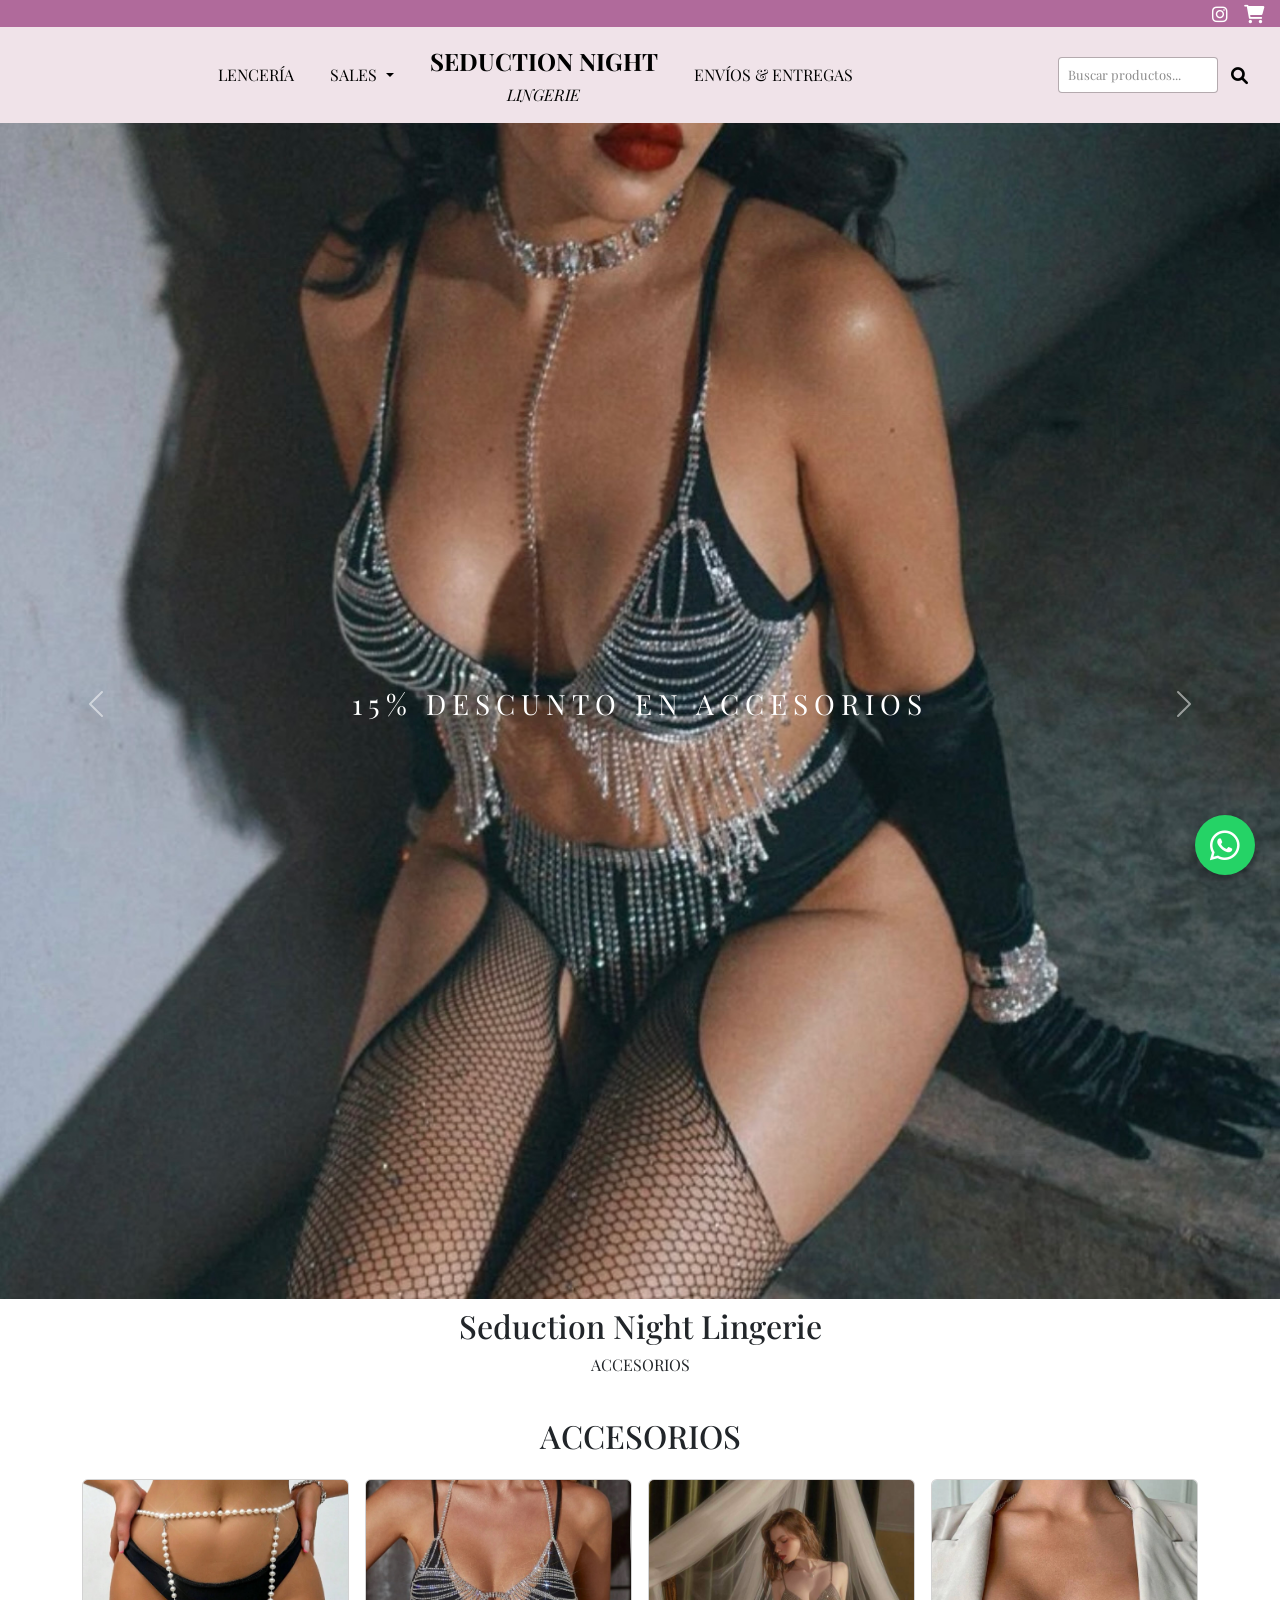
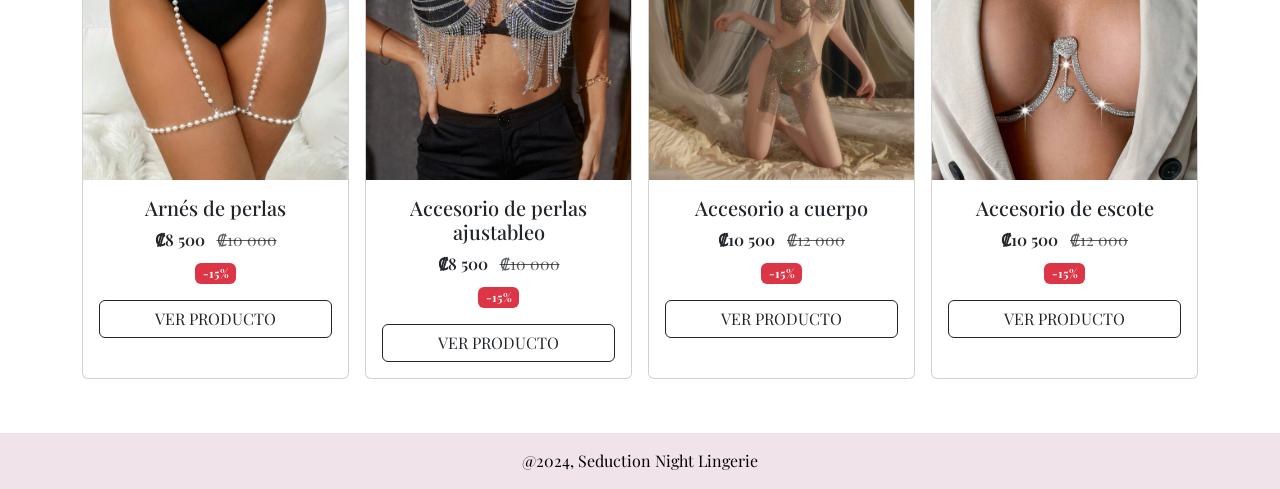
==== accesories.html @ 4174f41f "Agrega imanges de accesorios" ====
<!DOCTYPE html>
<html lang="es">

<head>
    <meta charset="UTF-8">
    <meta name="viewport" content="width=device-width, initial-scale=1.0">

    <title>Accesorios | Seduction Night Lingerie</title>

    <!-- Bootstrap -->
    <link
        href="https://cdn.jsdelivr.net/npm/bootstrap@5.3.3/dist/css/bootstrap.min.css"
        rel="stylesheet"
    >

    <!-- Estilos generales -->
    <link href="Styles.css" rel="stylesheet">

    <!-- Google Fonts -->
    <link rel="preconnect" href="https://fonts.googleapis.com">
    <link rel="preconnect" href="https://fonts.gstatic.com" crossorigin>

    <link
        href="https://fonts.googleapis.com/css2?family=Playfair+Display:wght@400;700&display=swap"
        rel="stylesheet"
    >

    <!-- Font Awesome -->
    <link
        rel="stylesheet"
        href="https://cdnjs.cloudflare.com/ajax/libs/font-awesome/6.0.0-beta3/css/all.min.css"
    >
</head>


<body>

    <!-- ========================= -->
    <!-- TOP BAR -->
    <!-- ========================= -->

    <nav id="navmenu1" class="navbar p-0">

        <div class="container-fluid topbar d-flex justify-content-end align-items-center gap-3">

            <a
                class="social-link"
                href="https://www.facebook.com/"
                target="_blank"
                aria-label="Facebook"
            >
                <i class="fa-brands fa-square-facebook"></i>
            </a>


            <a
                class="social-link"
                href="https://www.instagram.com/seduction.night_lingerie?igsh=MTVjN2VvdGZmMTN3cQ=="
                target="_blank"
                aria-label="Instagram"
            >
                <i class="fa-brands fa-instagram"></i>
            </a>


            <a
                class="social-link"
                href="cart.html"
                aria-label="Carrito"
            >
                <i class="fa-solid fa-cart-shopping"></i>
            </a>

        </div>

    </nav>


    <!-- ========================= -->
    <!-- MAIN NAVIGATION -->
    <!-- ========================= -->

    <nav id="navmenu" class="navbar navbar-expand-lg">

        <div class="container-fluid">

            <a class="navbar-brand" href="index.html"></a>


            <button
                class="navbar-toggler"
                type="button"
                data-bs-toggle="collapse"
                data-bs-target="#navbarNav"
                aria-controls="navbarNav"
                aria-expanded="false"
                aria-label="Toggle navigation"
            >
                <span class="navbar-toggler-icon"></span>
            </button>


            <div class="collapse navbar-collapse" id="navbarNav">

                <ul class="navbar-nav mx-auto">

                    <li class="nav-item">
                        <a
                            class="nav-link"
                            href="lingerie.html"
                        >
                            LENCERÍA
                        </a>
                    </li>


                    <li class="nav-item dropdown">

                        <a
                            class="nav-link dropdown-toggle"
                            href="#"
                            id="navbarDropdown"
                            role="button"
                            data-bs-toggle="dropdown"
                            aria-expanded="false"
                        >
                            SALES
                        </a>


                        <ul class="dropdown-menu">

                            <li>
                                <a
                                    class="dropdown-item"
                                    href="accesories.html"
                                >
                                    ACCESORIES
                                </a>
                            </li>

                            <li>
                                <a
                                    class="dropdown-item"
                                    href="panties.html"
                                >
                                    PANTIES
                                </a>
                            </li>

                            <li>
                                <a
                                    class="dropdown-item"
                                    href="babydolls.html"
                                >
                                    BABYDOLLS
                                </a>
                            </li>

                        </ul>

                    </li>


                    <li class="nav-item">

                        <a
                            class="nav-link text-center d-flex flex-column align-items-center"
                            href="index.html"
                        >

                            <div class="fs-4">
                                <strong>SEDUCTION NIGHT</strong>
                            </div>

                            <div class="fs-6 mt-1">
                                <em>LINGERIE</em>
                            </div>

                        </a>

                    </li>


                    <li class="nav-item">
                        <a
                            class="nav-link"
                            href="Envios&Entregas.html"
                        >
                            ENVÍOS & ENTREGAS
                        </a>
                    </li>

                </ul>


                <!-- ========================= -->
                <!-- BUSCADOR -->
                <!-- ========================= -->

                <div class="search-wrapper">

                    <form
                        class="search-form"
                        id="searchForm"
                    >

                        <input
                            type="text"
                            id="searchInput"
                            class="form-control search-input"
                            placeholder="Buscar productos..."
                        >

                        <button
                            type="submit"
                            class="search-button"
                        >
                            <i class="fa-solid fa-magnifying-glass"></i>
                        </button>

                    </form>


                    <div
                        id="searchResults"
                        class="search-results"
                    ></div>

                </div>

            </div>

        </div>

    </nav>
    <!-- ================================================= -->
<!-- CARRUSEL ACCESORIOS -->
<!-- Banner primero / Grid cuadrado después -->
<!-- ================================================= -->

<div
    id="carouselAccesorios"
    class="carousel slide"
    data-bs-ride="carousel"
    data-bs-interval="4000"
>

    <div class="carousel-inner">


        <!-- ================================= -->
        <!-- SLIDE 1 - FOTO TIPO BANNER -->
        <!-- ================================= -->

        <div class="carousel-item active">

            <div class="banner-wrapper">

                <img
                    src="img/Accesorios/IMG_2028.jpg"
                    class="d-block w-100 accesorios-banner"
                    alt="Accesorios Seduction Night"
                >
                <!-- DESCUENTO EN EL BANNER-->
                 <div class="banner-discount">
                    15% DESCUNTO EN ACCESORIOS
                 </div>
            </div>
        </div>  
        <!-- ================================= -->
        <!-- SLIDE 2 - FOTOS CUADRADAS -->
        <!-- ================================= -->

        <div class="carousel-item">

            <div class="container py-3">

                <div class="row g-3 justify-content-center">


                    <!-- FOTO 1 -->

                    <div class="col-6 col-md-3">

                        <img
                            src="img/Lingerie/IMG_1544.jpg"
                            class="w-100 accesorios-square"
                            alt="Accesorio Seduction Night"
                        >

                    </div>


                    <!-- FOTO 2 -->

                    <div class="col-6 col-md-3">

                        <img
                            src="img/Lingerie/IMG_1515.jpg"
                            class="w-100 accesorios-square"
                            alt="Accesorio Seduction Night"
                        >

                    </div>


                    <!-- FOTO 3 -->

                    <div class="col-6 col-md-3">

                        <img
                            src="img/Lingerie/IMG_1528.jpg"
                            class="w-100 accesorios-square"
                            alt="Accesorio Seduction Night"
                        >

                    </div>
                    <!-- FOTO 4 -->

                    <div class="col-6 col-md-3">

                        <img
                            src="img/Lingerie/IMG_1527.jpg"
                            class="w-100 accesorios-square"
                            alt="Accesorio Seduction Night"
                        >

                    </div>


                </div>

            </div>

        </div>


    </div>


    <!-- FLECHA IZQUIERDA -->

    <button
        class="carousel-control-prev"
        type="button"
        data-bs-target="#carouselAccesorios"
        data-bs-slide="prev"
    >

        <span
            class="carousel-control-prev-icon"
            aria-hidden="true"
        ></span>

        <span class="visually-hidden">
            Anterior
        </span>

    </button>


    <!-- FLECHA DERECHA -->

    <button
        class="carousel-control-next"
        type="button"
        data-bs-target="#carouselAccesorios"
        data-bs-slide="next"
    >

        <span
            class="carousel-control-next-icon"
            aria-hidden="true"
        ></span>

        <span class="visually-hidden">
            Siguiente
        </span>

    </button>


</div>

    <!-- ========================= -->
    <!-- CONTENIDO -->
    <!-- ========================= -->

    <main class="container my-2">

        <div class="row">

            <div class="col-md-12 d-flex align-items-center justify-content-center">

                <div class="text-center">

                    <h2>
                        Seduction Night Lingerie
                    </h2>

                    <p>
                        ACCESORIOS
                    </p>

                </div>

            </div>
<section class="container my-4">

    <div class="text-center mb-4">
        <h2>ACCESORIOS</h2>
    </div>

    <div
        id="accessoriesGrid"
        class="row row-cols-2 row-cols-md-4 g-3">
    </div>

</section>
        </div>

    </main>


    <!-- ========================= -->
    <!-- FOOTER -->
    <!-- ========================= -->

    <footer class="text-center py-3">

        <div class="container">

            <div class="row">

                <div class="col-md-12">

                    <p class="mb-0">
                        @2024, Seduction Night Lingerie
                    </p>

                </div>

            </div>

        </div>

    </footer>


    <!-- ========================= -->
    <!-- SCRIPTS -->
    <!-- ========================= -->

    <!-- Bootstrap -->
    <script
        src="https://cdn.jsdelivr.net/npm/bootstrap@5.3.3/dist/js/bootstrap.bundle.min.js">
    </script>

    <!-- Buscador -->
    <script src="js/search.js"></script>
    <script src="js/accessories.js"></script>

    <!-- BOTÓN FLOTANTE DE WHATSAPP -->
     <a 
     href="https://wa.me/50672714390?text=Hola%2C%20quiero%20informaci%C3%B3n%20sobre%20los%20productos%20de%20Seduction%20Night"
     class="whatsapp-float"
     target="_blank"
     aria-label="Chatear por WhatsApp"
     >
        <i class="fa-brands fa-whatsapp"></i>
     </a>

</body>
</html>
---- Styles.css ----
/* =====================================================
   RESET
===================================================== */

* {
    margin: 0;
    padding: 0;
    box-sizing: border-box;
    font-family: "Playfair Display", serif;
}


/* =====================================================
   VARIABLES
===================================================== */

:root {
    --topbar-h: 27px;
    --mainnav-h: 82px;
    --nav-gap: 0px;

    --topbar-color: rgb(176, 106, 155);
    --navbar-color: rgb(240, 227, 233);
}


/* =====================================================
   BODY
===================================================== */

body {
    margin: 0;

    /* deja espacio para las dos barras fijas */
    padding-top: calc(
        var(--topbar-h) +
        var(--nav-gap) +
        var(--mainnav-h)
    );

    overflow-x: hidden;
}


/* =====================================================
   TOP BAR
===================================================== */

#navmenu1 {
    background-color: var(--topbar-color);

    position: fixed;
    top: 0;
    left: 0;

    width: 100%;
    height: var(--topbar-h);

    z-index: 5000;

    display: flex;
    align-items: center;
}


#navmenu1 .topbar {
    height: 100%;

    padding-left: 16px;
    padding-right: 16px;
}


#navmenu1 .social-link {
    color: white;

    font-size: 18px;
    line-height: 1;

    display: inline-flex;
    align-items: center;

    text-decoration: none;
}


/* =====================================================
   NAVBAR PRINCIPAL
===================================================== */

#navmenu {
    background-color: var(--navbar-color);

    position: fixed;

    top: var(--topbar-h);
    left: 0;

    width: 100%;
    min-height: var(--mainnav-h);

    z-index: 4000;

    padding: 6px 0;
}


#navmenu .container-fluid {
    min-height: var(--mainnav-h);

    display: flex;
    align-items: center;

    position: relative;
}


/* =====================================================
   NAVBAR LINKS
===================================================== */

#navmenu .navbar-collapse {
    background-color: var(--navbar-color);
}


#navmenu .navbar-nav {
    display: flex;
    align-items: center;

    gap: 20px;

    margin: 0 auto;
    padding: 0;
}


#navmenu .nav-link {
    color: black !important;

    padding: 10px 8px;

    white-space: nowrap;
}


#navmenu .nav-link:hover {
    opacity: 0.65;
}


/* =====================================================
   HAMBURGER
===================================================== */

#navmenu .navbar-toggler {
    margin-left: auto;
}


/* =====================================================
   BUSCADOR
===================================================== */

.search-wrapper {
    position: relative;

    width: 210px;
    min-width: 210px;

    margin-left: 15px;
}


.search-form {
    position: static;

    display: flex;
    align-items: center;

    gap: 6px;

    width: 100%;
}


.search-input {
    width: 160px;

    padding: 7px 9px;

    border: 1px solid rgba(0, 0, 0, 0.25);
    border-radius: 4px;

    background-color: white;

    font-size: 13px;
}


.search-input::placeholder {
    color: rgba(0, 0, 0, 0.45);
}


.search-button {
    background: transparent;

    border: none;

    color: black;

    font-size: 17px;

    padding: 5px 7px;

    cursor: pointer;

    display: flex;
    align-items: center;
    justify-content: center;
}


.search-button:hover {
    opacity: 0.6;
}


/* =====================================================
   RESULTADOS DEL BUSCADOR
===================================================== */

.search-results {
    display: none;

    position: absolute;

    top: calc(100% + 8px);
    right: 0;

    width: 290px;
    max-height: 320px;

    overflow-y: auto;

    background-color: white;

    border: 1px solid #ddd;
    border-radius: 6px;

    box-shadow: 0 5px 16px rgba(0, 0, 0, 0.15);

    z-index: 10000;
}


.search-result-item {
    display: flex;
    align-items: center;

    gap: 10px;

    padding: 8px;

    color: #222;

    text-decoration: none;

    border-bottom: 1px solid #eee;
}


.search-result-item:last-child {
    border-bottom: none;
}


.search-result-item:hover {
    background-color: #f8f4f6;
}


/* MUY IMPORTANTE:
   evita que la foto de búsqueda se haga gigante */
.search-result-img {
    display: block;

    width: 45px !important;
    height: 55px !important;

    min-width: 45px;
    max-width: 45px;

    object-fit: cover;

    border-radius: 4px;

    padding: 0;
    margin: 0;
}


.search-result-info {
    display: flex;
    flex-direction: column;

    min-width: 0;

    flex: 1;
}


.search-result-title {
    font-size: 13px;
    font-weight: 600;

    white-space: nowrap;
    overflow: hidden;
    text-overflow: ellipsis;
}


.search-result-price {
    margin-top: 3px;

    font-size: 12px;
}


.search-message {
    margin: 0;

    padding: 12px;

    font-size: 13px;

    text-align: center;
}


/* =====================================================
   CARRUSEL PRINCIPAL
===================================================== */

#carouselinicio {
    width: 100%;
}


#carouselinicio .carousel-item img {
    display: block;

    width: 80%;

    height: 60vh;

    object-fit: cover;

    padding: 0;

    border-radius: 0;
}

/* =====================================================
   CARRUSEL DE ACCESORIOS
//===================================================== */
#carouselaccesorios .carousel-item img {
    display: block;

    width: 80%;

    height: 30vh;

    object-fit: cover;

    padding: 0;

    border-radius: 0;
}


/* =====================================================
   CARRUSELES DE CATEGORÍAS
===================================================== */

#carouselSeduction1 img,
#carouselSeduction2 img,
#carouselSeduction3 img,
#carouselSeduction4 img {
    display: block;

    width: 90%;

    aspect-ratio: 1 / 1;

    object-fit: cover;

    padding: 10px;

    border-radius: 1%;
}


/* =====================================================
   TEXTO SOBRE CARRUSELES
===================================================== */

.text-overlay {
    position: absolute;

    top: 50%;
    left: 50%;

    transform: translate(-50%, -50%);

    color: white;

    font-size: 30px;

    text-decoration: none;

    text-align: center;
}


/* =====================================================
   PÁGINA DE PRODUCTO
===================================================== */

#productRoot {
    display: block;

    width: 100%;

    clear: both;
}


#productRoot .row {
    align-items: flex-start;
}


/* Imagen principal del producto */
#productRoot #mainProductImg {
    display: block;

    width: 100% !important;
    max-width: 450px !important;

    height: auto !important;
    max-height: 540px;

    object-fit: contain !important;

    margin: 0 auto;

    padding: 0;

    border-radius: 0;
}


/* Miniaturas del producto */
#productRoot .product-thumb {
    width: 70px !important;
    height: 70px !important;

    object-fit: cover;

    border-radius: 4px;

    padding: 2px;
}


/* =====================================================
   FOOTER
===================================================== */

footer {
    width: 100%;

    background-color: var(--navbar-color) !important;

    padding: 12px 0;

    text-align: center;

    color: black;

    margin-top: 30px;
}


/* =====================================================
   DESKTOP
===================================================== */

@media (min-width: 992px) {

    #navmenu .navbar-collapse {
        display: flex !important;
        align-items: center;
    }

    #navmenu .navbar-nav {
        flex-direction: row;
    }
}


/* =====================================================
   TABLET / MÓVIL
===================================================== */

@media (max-width: 991.98px) {

    :root {
        --mainnav-h: 65px;
    }


    #navmenu .navbar-collapse {
        position: absolute;

        top: 100%;
        left: 0;
        right: 0;

        padding: 15px;

        background-color: var(--navbar-color);

        box-shadow: 0 6px 18px rgba(0, 0, 0, 0.08);
    }


    #navmenu .navbar-nav {
        flex-direction: column;

        align-items: center;

        gap: 8px;

        width: 100%;
    }


    #navmenu .nav-link {
        text-align: center;
    }


    .search-wrapper {
        width: 180px;
        min-width: 180px;

        margin: 10px auto 0;
    }


    .search-input {
        width: 140px;
    }


    .search-results {
        left: 50%;
        right: auto;

        transform: translateX(-50%);

        width: 270px;
    }


    #carouselinicio .carousel-item img {
        height: 55vh;
    }
}


/* =====================================================
   TELÉFONOS PEQUEÑOS
===================================================== */

@media (max-width: 480px) {

    .search-wrapper {
        width: 160px;
        min-width: 160px;
    }


    .search-input {
        width: 120px;

        font-size: 12px;
    }


    .search-results {
        width: 250px;
    }


    #carouselinicio .carousel-item img {
        height: 45vh;
    }


    .text-overlay {
        font-size: 22px;
    }
}

/* =====================================================
   BOTÓN FLOTANTE WHATSAPP
===================================================== */

.whatsapp-float {
    position: fixed;

    width: 60px;
    height: 60px;

    right: 25px;
    bottom: 25px;

    background-color: #25D366;
    color: white;

    border-radius: 50%;

    display: flex;
    align-items: center;
    justify-content: center;

    font-size: 34px;

    text-decoration: none;

    box-shadow: 0 4px 12px rgba(0, 0, 0, 0.25);

    z-index: 9999;

    transition: transform 0.2s ease;
}

.whatsapp-float:hover {
    color: white;
    transform: scale(1.1);
}

/* =====================================================
   BANNER DE DESCUENTO
===================================================== */
.banner-wrapper {
    position: relative;
    width: 100%;
}

.accessorios-banner {
    width: 100%;
    height: 50%;
    object-fit: cover;
    display: block;
}
.banner-discount {
position: absolute;

top: 50%;
left: 50%;
transform: translate(-50%, -50%);

color: white;

padding: 14px 28px;

font-size: 28px;
font-weight: 300;
letter-spacing: 6px;

z-index: 9;
}
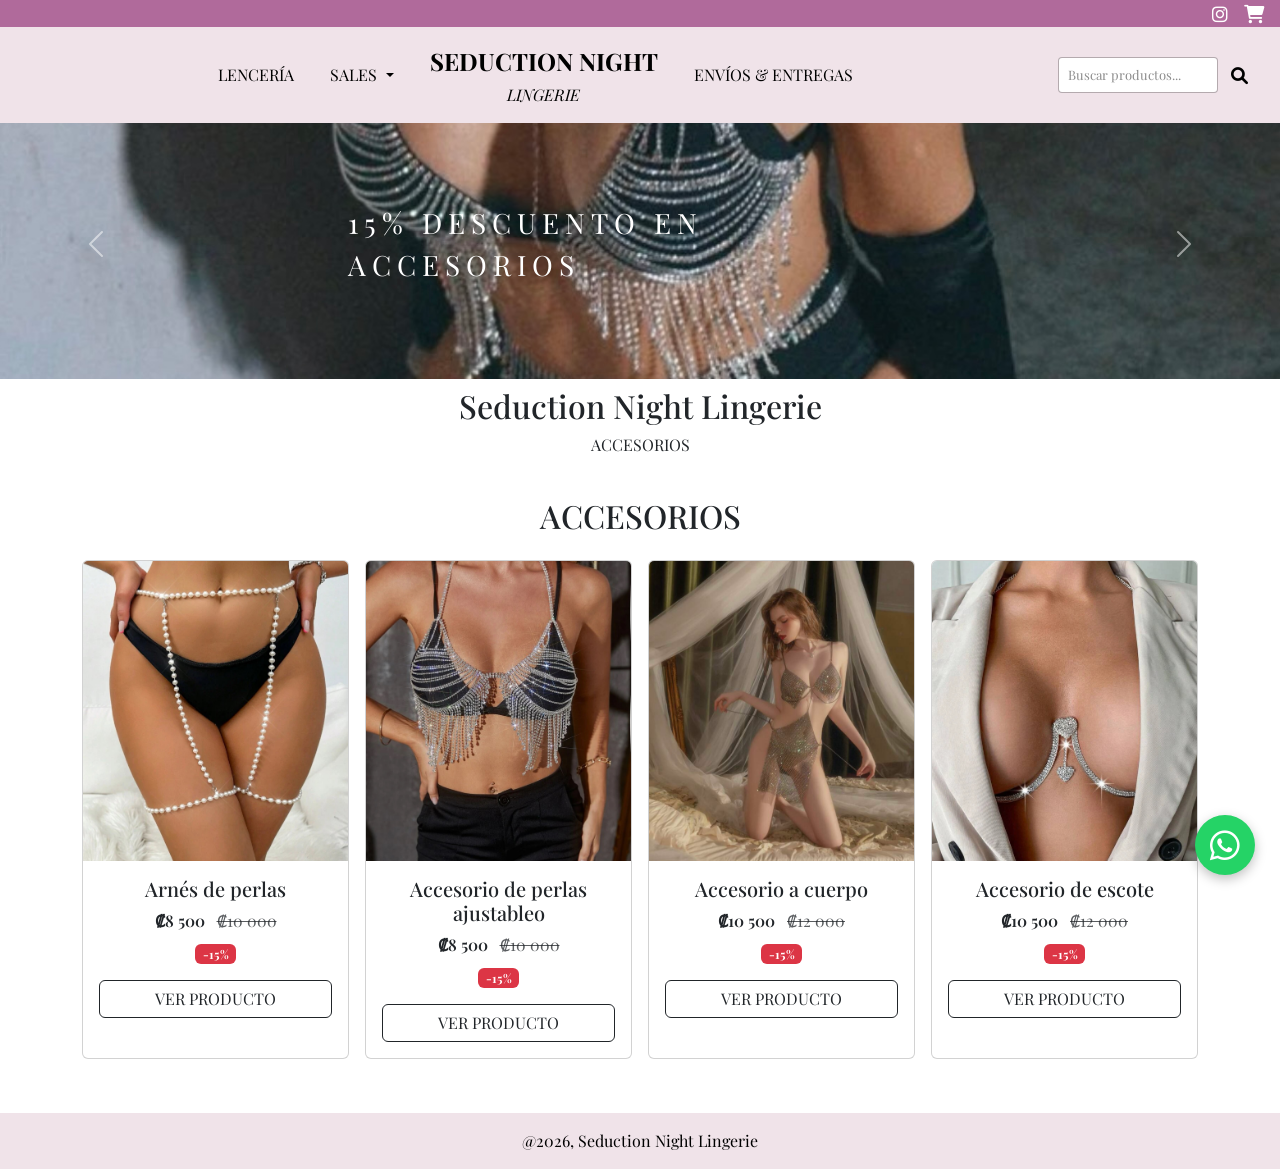
==== commit 1efa5a21: "Actualizar product" ====
--- a/accesories.html
+++ b/accesories.html
@@ -264,7 +264,7 @@
                 >
                 <!-- DESCUENTO EN EL BANNER-->
                  <div class="banner-discount">
-                    15% DESCUNTO EN ACCESORIOS
+                    15% DESCUENTO EN ACCESORIOS
                  </div>
             </div>
         </div>  
@@ -436,7 +436,7 @@
                 <div class="col-md-12">
 
                     <p class="mb-0">
-                        @2024, Seduction Night Lingerie
+                        @2026, Seduction Night Lingerie
                     </p>
 
                 </div>
--- a/Styles.css
+++ b/Styles.css
@@ -365,7 +365,7 @@
 /* =====================================================
    CARRUSEL DE ACCESORIOS
 //===================================================== */
-#carouselaccesorios .carousel-item img {
+#carouselAccesorios .carousel-item img {
     display: block;
 
     width: 80%;
@@ -664,7 +664,7 @@
 
 .accessorios-banner {
     width: 100%;
-    height: 50%;
+    height: 280%;
     object-fit: cover;
     display: block;
 }
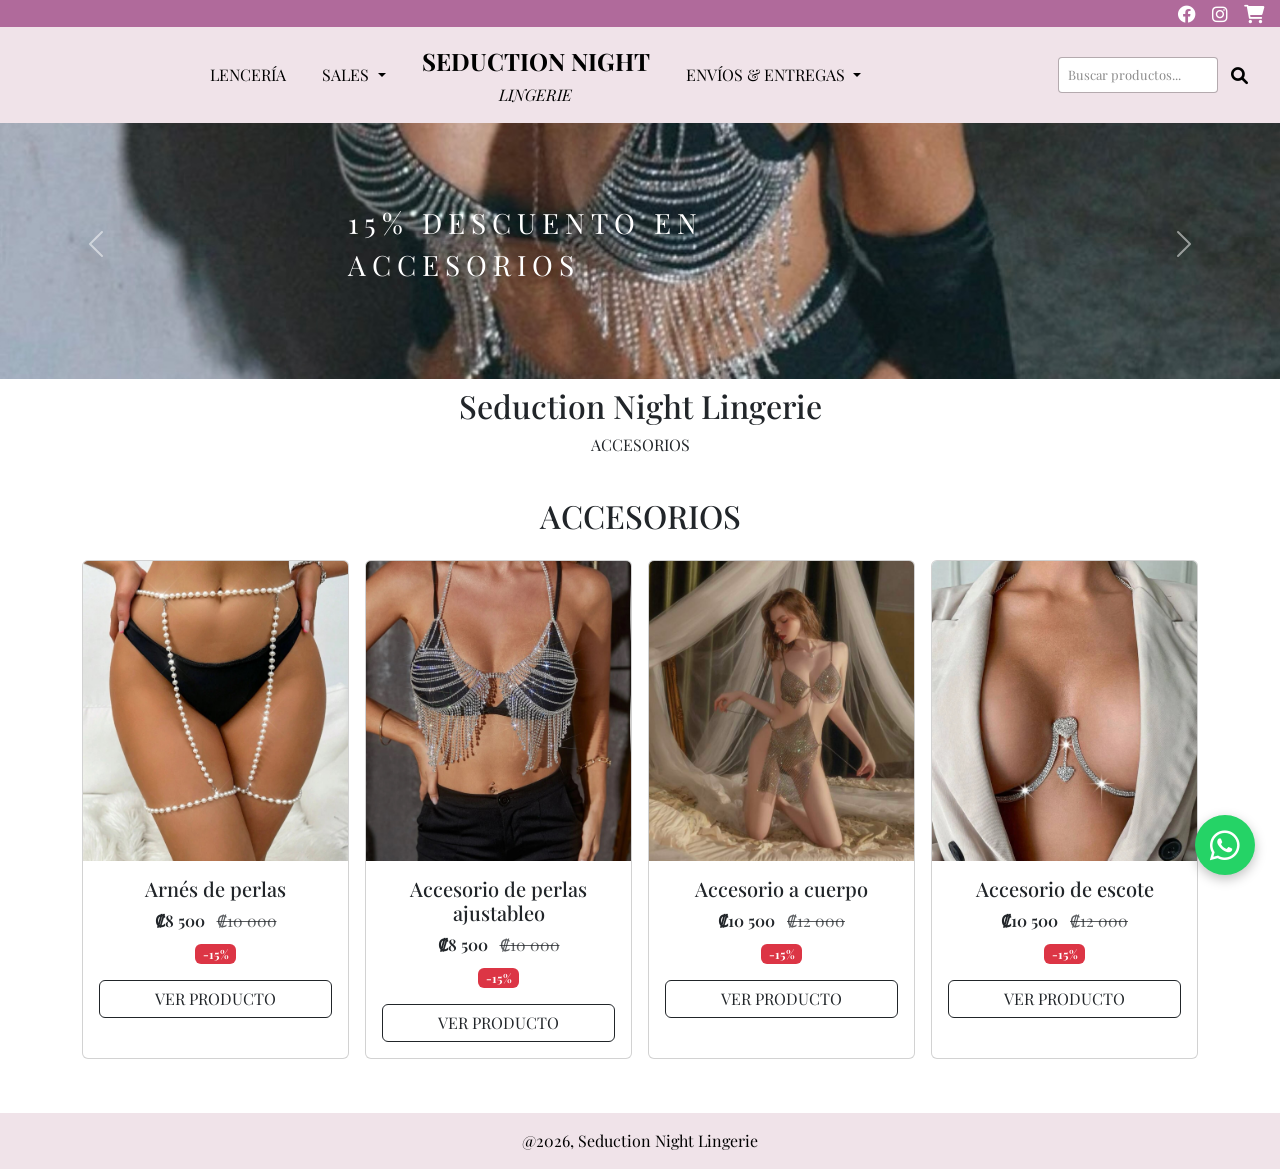
==== commit 0018ead5: "Actualizar paginas" ====
--- a/accesories.html
+++ b/accesories.html
@@ -5,7 +5,7 @@
     <meta charset="UTF-8">
     <meta name="viewport" content="width=device-width, initial-scale=1.0">
 
-    <title>Accesorios | Seduction Night Lingerie</title>
+    <title>Seduction Night Lingerie</title>
 
     <!-- Bootstrap -->
     <link
@@ -13,7 +13,7 @@
         rel="stylesheet"
     >
 
-    <!-- Estilos generales -->
+    <!-- Estilos -->
     <link href="Styles.css" rel="stylesheet">
 
     <!-- Google Fonts -->
@@ -49,9 +49,8 @@
                 target="_blank"
                 aria-label="Facebook"
             >
-                <i class="fa-brands fa-square-facebook"></i>
+                <i class="fa-brands fa-facebook"></i>
             </a>
-
 
             <a
                 class="social-link"
@@ -62,7 +61,6 @@
                 <i class="fa-brands fa-instagram"></i>
             </a>
 
-
             <a
                 class="social-link"
                 href="cart.html"
@@ -82,116 +80,149 @@
 
     <nav id="navmenu" class="navbar navbar-expand-lg">
 
-        <div class="container-fluid">
-
-            <a class="navbar-brand" href="index.html"></a>
-
-
-            <button
-                class="navbar-toggler"
-                type="button"
-                data-bs-toggle="collapse"
-                data-bs-target="#navbarNav"
-                aria-controls="navbarNav"
-                aria-expanded="false"
-                aria-label="Toggle navigation"
-            >
-                <span class="navbar-toggler-icon"></span>
-            </button>
-
-
-            <div class="collapse navbar-collapse" id="navbarNav">
-
-                <ul class="navbar-nav mx-auto">
-
-                    <li class="nav-item">
-                        <a
-                            class="nav-link"
-                            href="lingerie.html"
-                        >
-                            LENCERÍA
-                        </a>
-                    </li>
-
-
-                    <li class="nav-item dropdown">
-
-                        <a
-                            class="nav-link dropdown-toggle"
-                            href="#"
-                            id="navbarDropdown"
-                            role="button"
-                            data-bs-toggle="dropdown"
-                            aria-expanded="false"
-                        >
-                            SALES
-                        </a>
-
-
-                        <ul class="dropdown-menu">
-
-                            <li>
-                                <a
-                                    class="dropdown-item"
-                                    href="accesories.html"
-                                >
-                                    ACCESORIES
-                                </a>
-                            </li>
-
-                            <li>
-                                <a
-                                    class="dropdown-item"
-                                    href="panties.html"
-                                >
-                                    PANTIES
-                                </a>
-                            </li>
-
-                            <li>
-                                <a
-                                    class="dropdown-item"
-                                    href="babydolls.html"
-                                >
-                                    BABYDOLLS
-                                </a>
-                            </li>
-
-                        </ul>
-
-                    </li>
-
-
-                    <li class="nav-item">
-
-                        <a
-                            class="nav-link text-center d-flex flex-column align-items-center"
-                            href="index.html"
-                        >
-
-                            <div class="fs-4">
-                                <strong>SEDUCTION NIGHT</strong>
-                            </div>
-
-                            <div class="fs-6 mt-1">
-                                <em>LINGERIE</em>
-                            </div>
-
-                        </a>
-
-                    </li>
-
-
-                    <li class="nav-item">
-                        <a
-                            class="nav-link"
-                            href="Envios&Entregas.html"
-                        >
-                            ENVÍOS & ENTREGAS
-                        </a>
-                    </li>
-
-                </ul>
+    <div class="container-fluid">
+
+        <a class="navbar-brand" href="index.html"></a>
+
+        <button
+            class="navbar-toggler"
+            type="button"
+            data-bs-toggle="collapse"
+            data-bs-target="#navbarNav"
+            aria-controls="navbarNav"
+            aria-expanded="false"
+            aria-label="Toggle navigation"
+        >
+            <span class="navbar-toggler-icon"></span>
+        </button>
+
+
+        <div class="collapse navbar-collapse" id="navbarNav">
+
+            <ul class="navbar-nav mx-auto">
+
+                <!-- LENCERÍA -->
+                <li class="nav-item">
+                    <a class="nav-link" href="lingerie.html">
+                        LENCERÍA
+                    </a>
+                </li>
+
+
+                <!-- SALES -->
+                <li class="nav-item dropdown">
+
+                    <a
+                        class="nav-link dropdown-toggle"
+                        href="#"
+                        id="salesDropdown"
+                        role="button"
+                        data-bs-toggle="dropdown"
+                        aria-expanded="false"
+                    >
+                        SALES
+                    </a>
+
+                    <ul
+                        class="dropdown-menu"
+                        aria-labelledby="salesDropdown"
+                    >
+
+                        <li>
+                            <a
+                                class="dropdown-item"
+                                href="accesories.html"
+                            >
+                                ACCESORIES
+                            </a>
+                        </li>
+
+                        <li>
+                            <a
+                                class="dropdown-item"
+                                href="panties.html"
+                            >
+                                PANTIES
+                            </a>
+                        </li>
+
+                        <li>
+                            <a
+                                class="dropdown-item"
+                                href="babydolls.html"
+                            >
+                                BABYDOLLS
+                            </a>
+                        </li>
+
+                    </ul>
+
+                </li>
+
+
+                <!-- LOGO / NOMBRE -->
+                <li class="nav-item">
+
+                    <a
+                        class="nav-link text-center d-flex flex-column align-items-center"
+                        href="index.html"
+                    >
+
+                        <div class="fs-4">
+                            <strong>SEDUCTION NIGHT</strong>
+                        </div>
+
+                        <div class="fs-6 mt-1">
+                            <em>LINGERIE</em>
+                        </div>
+
+                    </a>
+
+                </li>
+
+
+                <!-- INFORMACIÓN -->
+                <li class="nav-item dropdown">
+
+                    <a
+                        class="nav-link dropdown-toggle"
+                        href="#"
+                        id="infoDropdown"
+                        role="button"
+                        data-bs-toggle="dropdown"
+                        aria-expanded="false"
+                    >
+                        ENVÍOS & ENTREGAS
+                    </a>
+
+                    <ul
+                        class="dropdown-menu"
+                        aria-labelledby="infoDropdown"
+                    >
+
+                        <li>
+                            <a
+                                class="dropdown-item"
+                                href="envios-entregas.html"
+                            >
+                                ENVÍOS & ENTREGAS
+                            </a>
+                        </li>
+
+                        <li>
+                            <a
+                                class="dropdown-item"
+                                href="garantias.html"
+                            >
+                                GARANTÍA
+                            </a>
+                        </li>
+
+                    </ul>
+
+                </li>
+
+            </ul>
 
 
                 <!-- ========================= -->
--- a/Styles.css
+++ b/Styles.css
@@ -684,4 +684,38 @@
 letter-spacing: 6px;
 
 z-index: 9;
+}
+
+/*======================================================
+   BENEFICIONS Y DESCUNETOS
+=====================================================*/
+.benefit-item {
+  text-decoration: none;
+  color: inherit;
+  display:block;
+}
+.benefit-link {
+  text-decoration: none;
+  color: inherit;
+  display:block;
+}
+.benefit-link:visited{
+  color: inherit;
+}
+.benefit-link:hover{
+  color: inherit;
+  text-decoration: none;
+}
+.benefit-link:active {
+  color: inherit;
+  
+}
+
+/* ENVIOS TEXTO*/
+.envios-text {
+  max-width: 600px;
+  font-size: 0.8rem;
+  margin: 0 auto;
+  text-align: justify;
+  line-height: 1.6;
 }
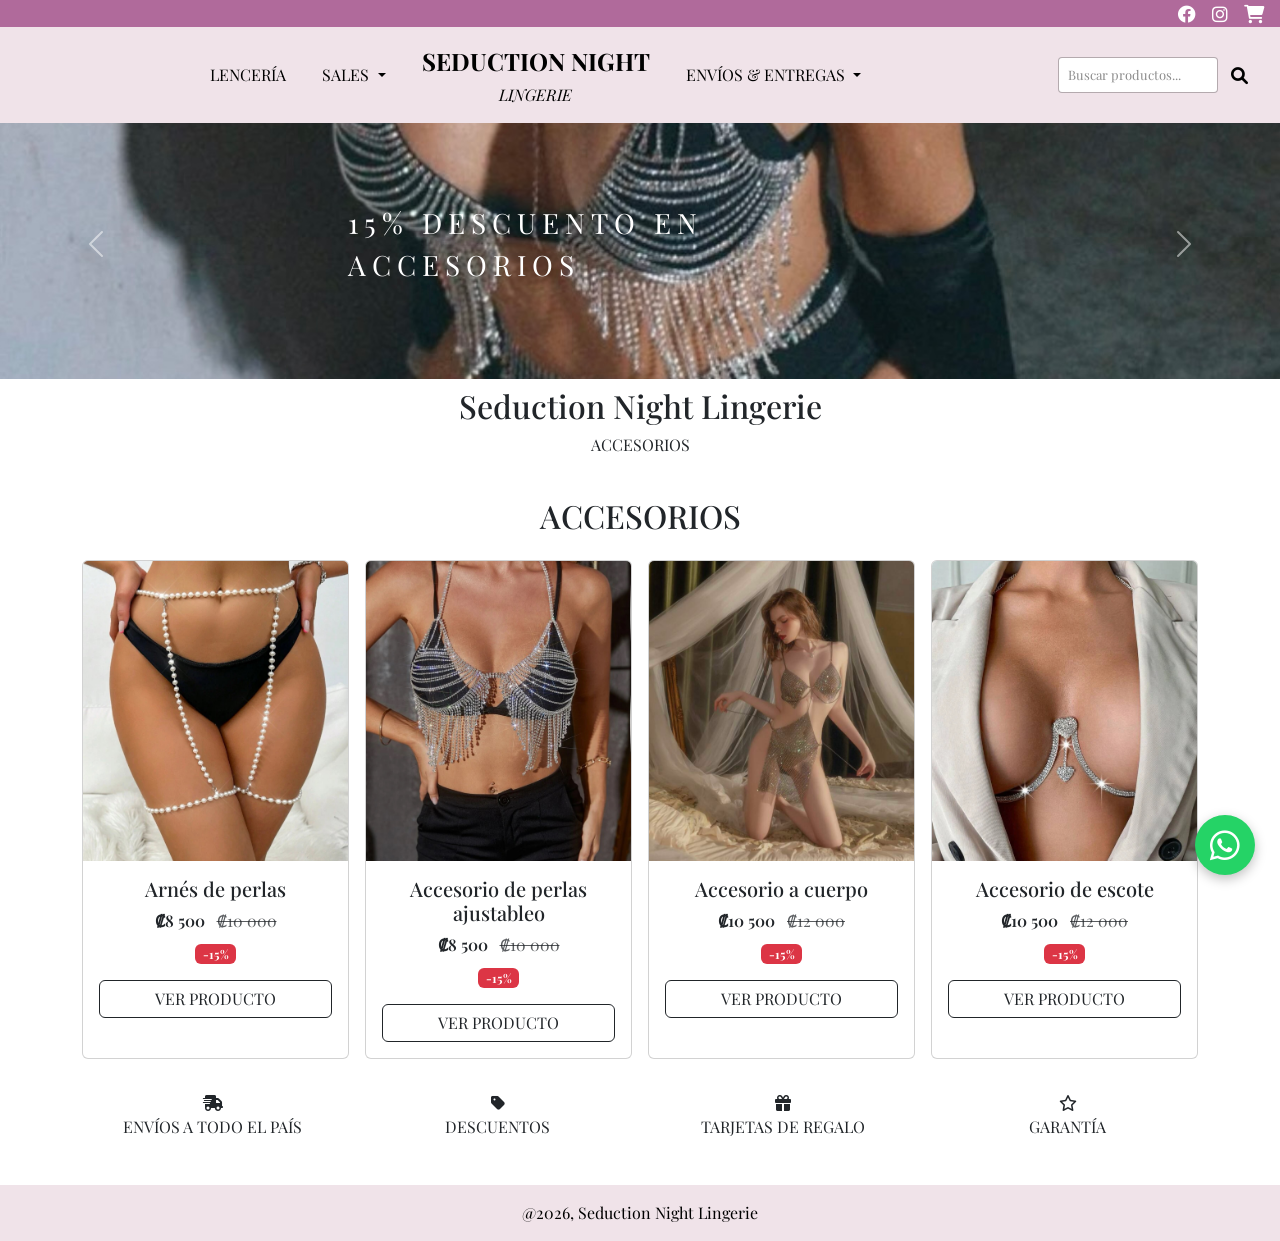
==== commit d89ff5df: "Agregar chatbot y actualizar navegacion" ====
--- a/accesories.html
+++ b/accesories.html
@@ -453,7 +453,86 @@
 
     </main>
 
-
+ <!-- ===================================== -->
+<!-- BENEFICIOS / INFORMACIÓN DE LA TIENDA -->
+<!-- ===================================== -->
+
+<section class="store-benefits">
+
+    <div class="container">
+
+        <div class="row text-center g-4">
+
+            <!-- ENVÍOS -->
+            <div class="col-6 col-md-3">
+
+                      <a href="Envios-Entregas.html" class="benefit-link">
+                        <div class="benefit-item">
+
+                            <i class="fa-solid fa-truck-fast"></i>
+
+                            <p>
+                                ENVÍOS A TODO EL PAÍS
+                            </p>
+
+                        </div>
+                    </a>
+
+            </div>
+
+
+            <!-- DESCUENTOS -->
+            <div class="col-6 col-md-3">
+                <a href="lingerie.html" class="benefit-link">
+                <div class="benefit-item">
+
+                    <i class="fa-solid fa-tag"></i>
+
+                    <p>
+                        DESCUENTOS
+                    </p>
+
+                </div>
+            </a>
+            </div>
+
+
+            <!-- TARJETAS -->
+            <div class="col-6 col-md-3">
+
+                <div class="benefit-item">
+
+                    <i class="fa-solid fa-gift"></i>
+
+                    <p>
+                        TARJETAS DE REGALO
+                    </p>
+
+                </div>
+
+            </div>
+
+
+            <!-- GARANTÍA -->
+            <div class="col-6 col-md-3">
+                <a href="garantia.html" class="benefit-link">
+                <div class="benefit-item">
+
+                    <i class="fa-regular fa-star"></i>
+
+                    <p>
+                        GARANTÍA
+                    </p>
+
+                </div>
+            </a>
+            </div>
+
+        </div>
+
+    </div>
+
+</section>
     <!-- ========================= -->
     <!-- FOOTER -->
     <!-- ========================= -->
--- a/Styles.css
+++ b/Styles.css
@@ -718,4 +718,311 @@
   margin: 0 auto;
   text-align: justify;
   line-height: 1.6;
+}
+
+/* =====================================================
+   CHATBOT SEDUCTION NIGHT
+===================================================== */
+
+
+/* BOTÓN FLOTANTE */
+
+.chatbot-button {
+    position: fixed;
+
+    right: 25px;
+    bottom: 100px;
+
+    width: 58px;
+    height: 58px;
+
+    border-radius: 50%;
+    border: none;
+
+    background-color: rgb(176, 106, 155);
+    color: white;
+
+    font-size: 25px;
+
+    display: flex;
+    justify-content: center;
+    align-items: center;
+
+    cursor: pointer;
+
+    z-index: 9998;
+
+    box-shadow:
+        0 4px 15px
+        rgba(0, 0, 0, 0.20);
+}
+
+
+/* POPUP */
+
+.help-popup {
+    position: fixed;
+
+    right: 25px;
+    bottom: 170px;
+
+    width: 260px;
+
+    padding: 20px;
+
+    background-color: white;
+
+    border-radius: 12px;
+
+    box-shadow:
+        0 6px 25px
+        rgba(0, 0, 0, 0.18);
+
+    z-index: 9999;
+
+    display: none;
+}
+
+
+.help-popup.show {
+    display: block;
+}
+
+
+.help-popup p {
+    margin-bottom: 12px;
+
+    font-size: 17px;
+
+    text-align: center;
+}
+
+
+.help-popup-close {
+    position: absolute;
+
+    right: 8px;
+    top: 5px;
+
+    border: none;
+    background: transparent;
+
+    font-size: 20px;
+}
+
+
+.help-popup-button {
+    width: 100%;
+
+    border: none;
+
+    padding: 9px;
+
+    background-color: rgb(240, 227, 233);
+
+    color: #333;
+
+    border-radius: 5px;
+}
+
+
+/* VENTANA CHAT */
+
+.chatbot-window {
+    position: fixed;
+
+    right: 25px;
+    bottom: 170px;
+
+    width: 340px;
+    max-width: calc(100% - 40px);
+
+    background-color: white;
+
+    border-radius: 12px;
+
+    box-shadow:
+        0 8px 30px
+        rgba(0, 0, 0, 0.22);
+
+    overflow: hidden;
+
+    z-index: 10000;
+
+    display: none;
+}
+
+
+.chatbot-window.show {
+    display: block;
+}
+
+
+/* HEADER */
+
+.chatbot-header {
+    background-color: rgb(240, 227, 233);
+
+    padding: 14px 16px;
+
+    display: flex;
+    justify-content: space-between;
+    align-items: center;
+}
+
+
+.chatbot-header strong {
+    display: block;
+}
+
+
+.chatbot-header small {
+    display: block;
+    font-size: 12px;
+}
+
+
+.chatbot-header button {
+    border: none;
+    background: transparent;
+
+    font-size: 24px;
+}
+
+
+/* MENSAJES */
+
+.chatbot-messages {
+    height: 280px;
+
+    padding: 15px;
+
+    overflow-y: auto;
+
+    background-color: #fafafa;
+}
+
+
+.bot-message,
+.user-message {
+    max-width: 82%;
+
+    padding: 10px 12px;
+
+    margin-bottom: 10px;
+
+    border-radius: 10px;
+
+    font-size: 14px;
+
+    line-height: 1.5;
+}
+
+
+.bot-message {
+    background-color: rgb(240, 227, 233);
+
+    margin-right: auto;
+}
+
+
+.user-message {
+    background-color: #333;
+
+    color: white;
+
+    margin-left: auto;
+}
+
+
+/* LINKS DEL BOT */
+
+.bot-message a {
+    color: rgb(140, 70, 120);
+
+    font-weight: 600;
+
+    text-decoration: none;
+}
+
+
+/* OPCIONES RÁPIDAS */
+
+.chatbot-options {
+    padding: 8px;
+
+    display: flex;
+
+    gap: 5px;
+
+    flex-wrap: wrap;
+
+    border-top: 1px solid #eee;
+}
+
+
+.chatbot-options button {
+    border: 1px solid #ddd;
+
+    background-color: white;
+
+    padding: 5px 9px;
+
+    border-radius: 15px;
+
+    font-size: 12px;
+}
+
+
+/* INPUT */
+
+.chatbot-form {
+    display: flex;
+
+    border-top: 1px solid #ddd;
+}
+
+
+.chatbot-form input {
+    flex: 1;
+
+    border: none;
+
+    padding: 12px;
+
+    outline: none;
+
+    font-size: 16px;
+}
+
+
+.chatbot-form button {
+    width: 50px;
+
+    border: none;
+
+    background-color: rgb(176, 106, 155);
+
+    color: white;
+}
+
+
+/* CELULAR */
+
+@media (max-width: 600px) {
+
+    .chatbot-window {
+        right: 15px;
+        bottom: 160px;
+
+        width: calc(100% - 30px);
+    }
+
+    .help-popup {
+        right: 15px;
+    }
+
+    .chatbot-button {
+        right: 20px;
+    }
 }
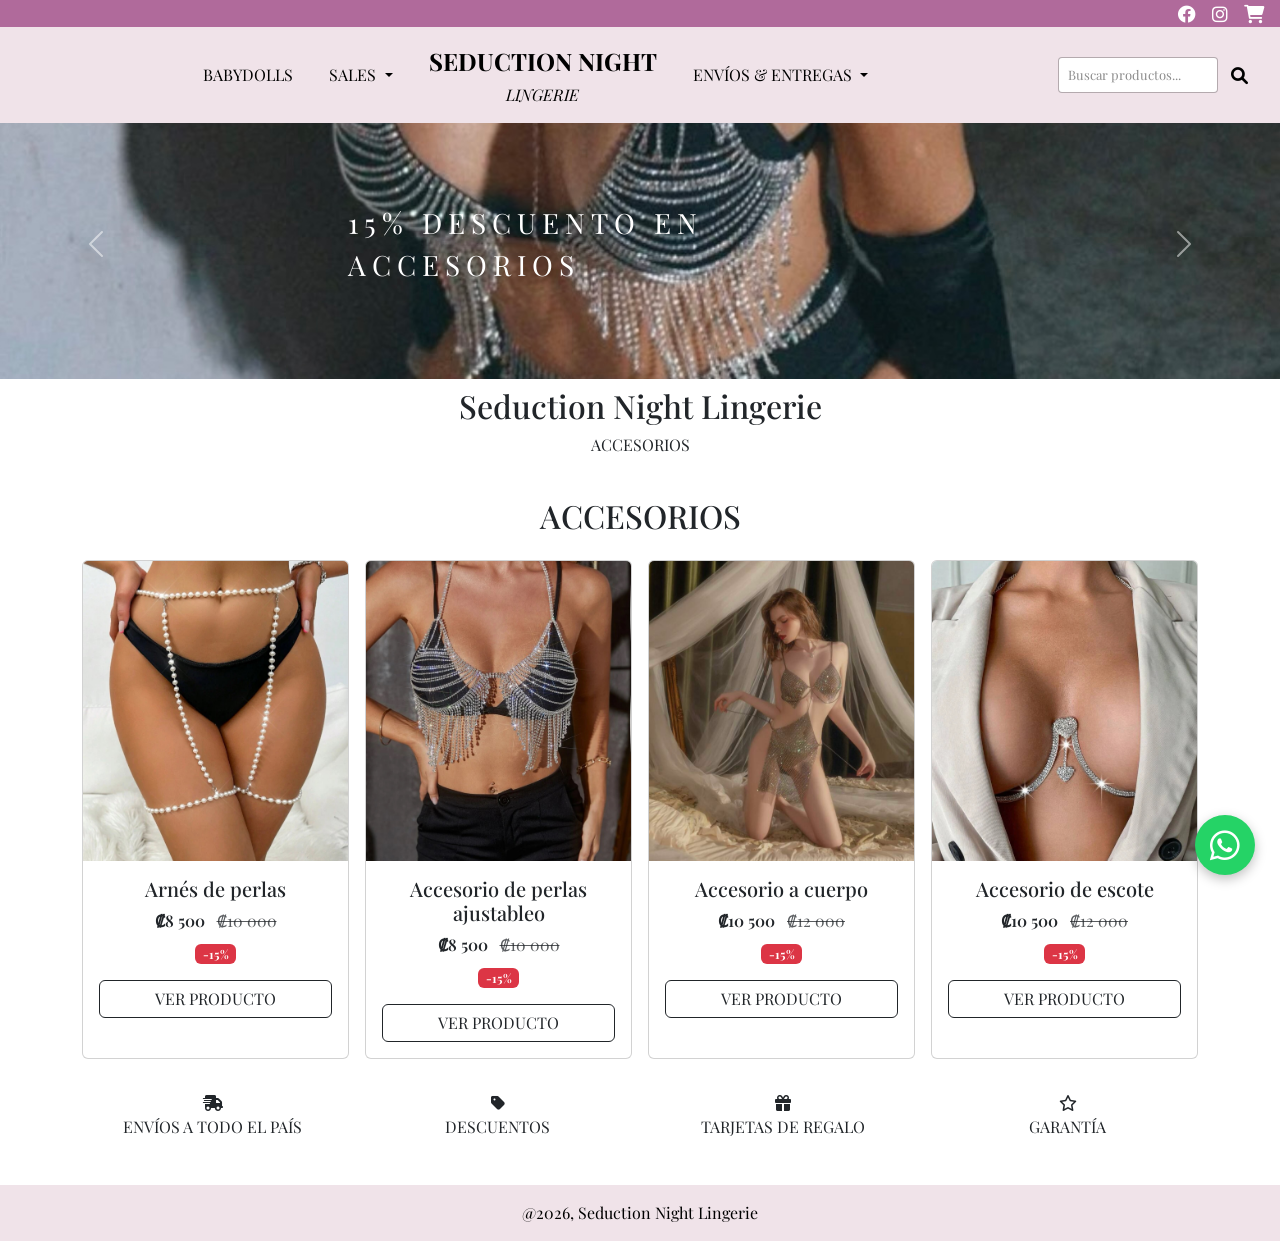
==== commit ad339205: "Agregar chatbot y actualizar navegacion" ====
--- a/accesories.html
+++ b/accesories.html
@@ -103,8 +103,8 @@
 
                 <!-- LENCERÍA -->
                 <li class="nav-item">
-                    <a class="nav-link" href="lingerie.html">
-                        LENCERÍA
+                    <a class="nav-link" href="babydolls.html">
+                        BABYDOLLS
                     </a>
                 </li>
 
@@ -149,9 +149,9 @@
                         <li>
                             <a
                                 class="dropdown-item"
-                                href="babydolls.html"
+                                href="descuentos.html"
                             >
-                                BABYDOLLS
+                                DESCUENTOS
                             </a>
                         </li>
 
@@ -265,6 +265,7 @@
         </div>
 
     </nav>
+
     <!-- ================================================= -->
 <!-- CARRUSEL ACCESORIOS -->
 <!-- Banner primero / Grid cuadrado después -->
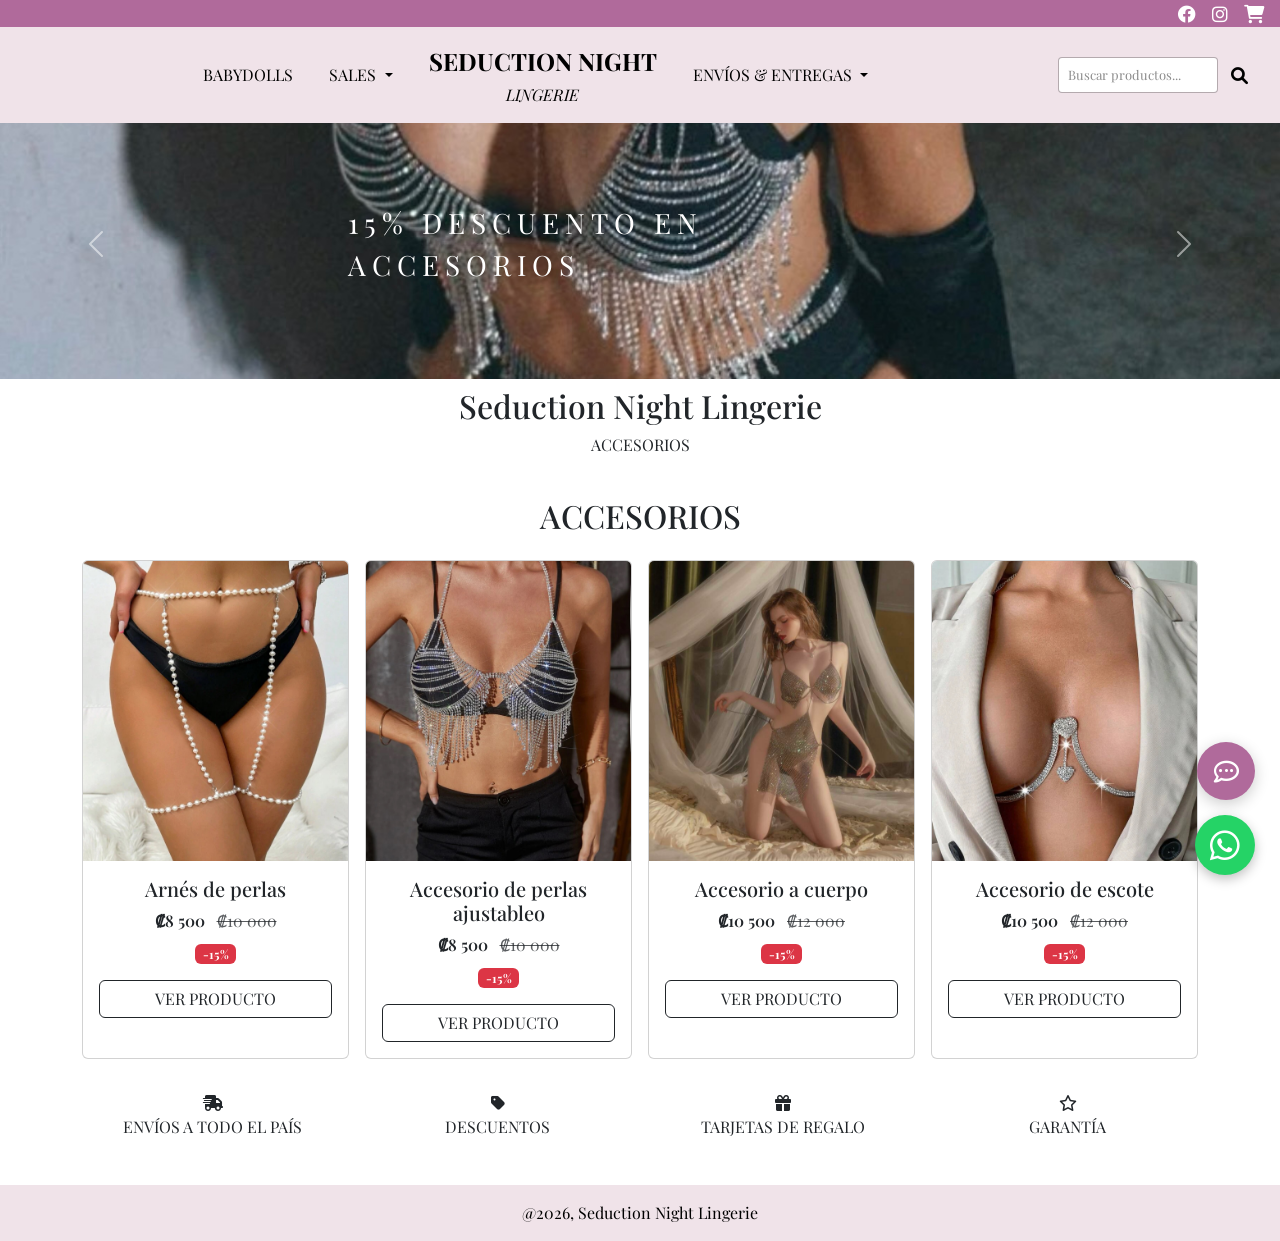
==== commit 1037c6f7: "Agregar chatbot y actualizar descuenhtos" ====
--- a/accesories.html
+++ b/accesories.html
@@ -571,7 +571,7 @@
     <!-- Buscador -->
     <script src="js/search.js"></script>
     <script src="js/accessories.js"></script>
-
+    <script src="js/chatbot.js"></script>
     <!-- BOTÓN FLOTANTE DE WHATSAPP -->
      <a 
      href="https://wa.me/50672714390?text=Hola%2C%20quiero%20informaci%C3%B3n%20sobre%20los%20productos%20de%20Seduction%20Night"
